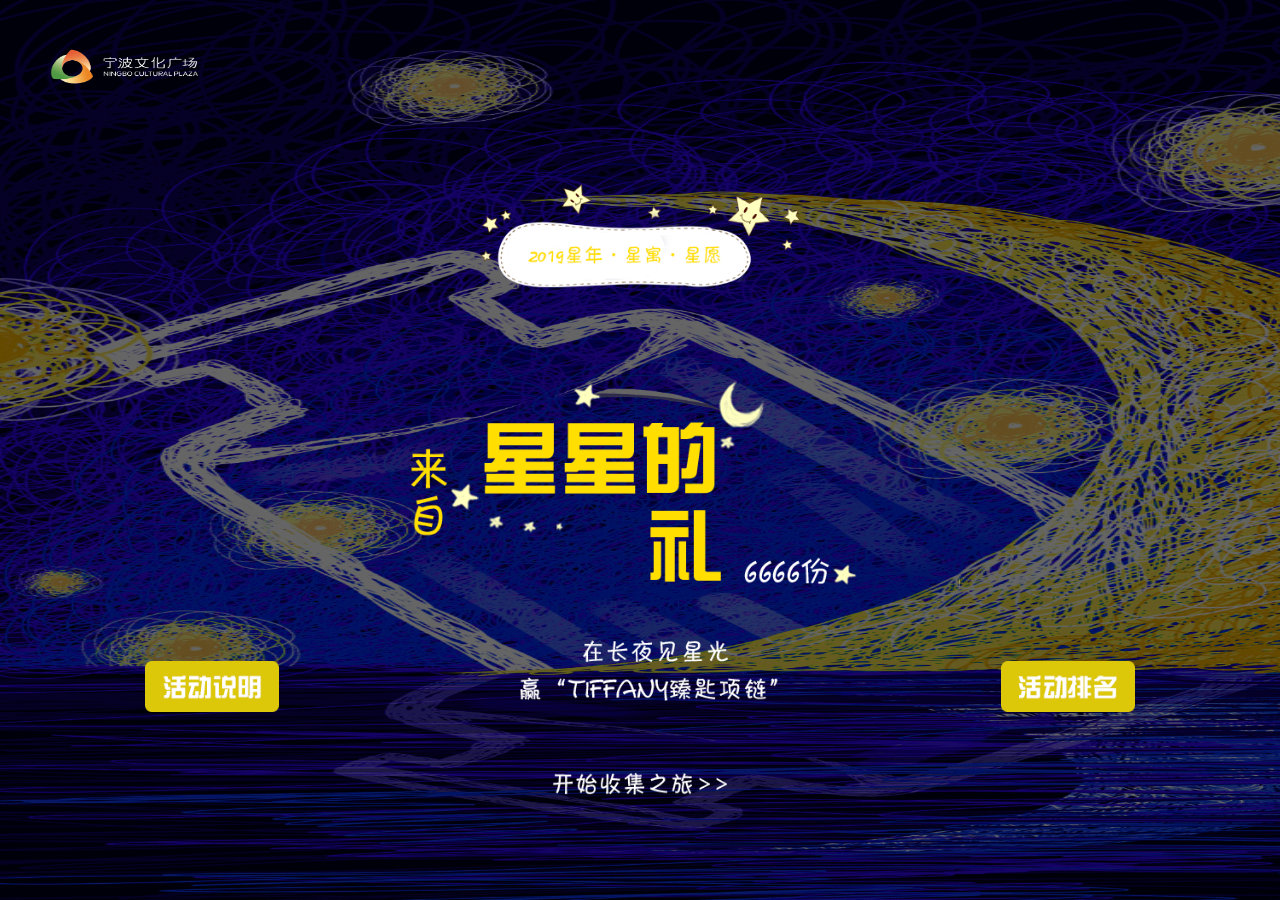
==== index.html @ 1168bd30 "页面完善" ====
<!DOCTYPE html>
<html lang="en">
<head>
    <meta charset="UTF-8">
    <title>来自星星的礼</title>
    <meta name="viewport" content="initial-scale=1,maximum-scale=1, minimum-scale=1">
</head>
<script src="./js/public.js"></script>
<link rel="stylesheet" href="./css/public.css">
<style>
    /* body{
         background: url("./img/rule/rule.jpg") center center no-repeat;
         background-size: 100% 100%;
     }*/
    .content{
        position: fixed;
        width: 100%;
        height: 100%;
        left: 0;
        top: 0;
        background:url("./img/index/background.png") center center no-repeat;
        background-size: 100% 100%;
    }
    .gameimg{
        position: absolute;
        top:-1rem;
    }
    .zhubiao{
        width: 7.5rem;
        height: 6.06rem;
        position: absolute;
        left: 50%;
        top: 20.46%;
        transform: translateX(-50%);
    }
    .btnlist{
        position: absolute;
        left: 0;
        top: 73.46%;
        width: 100%;
        padding: 0 1.7rem;
        box-sizing: border-box;
    }
    .btnlist img{
        width: 1.57rem;
        height: .6rem;
    }
    .startbtn{
        position: absolute;
        left: 50%;
        top: 85.83%;
        width: 2.04rem;
        height: .26rem;
        transform: translateX(-50%);
    }
</style>
<body>
<div class="content">
    <img src="./img/logo.png" alt="" class="logo">
    <img src="./img/index/zhubiao.png" alt="" class="zhubiao">
    <div class="btnlist flex between">
        <div class="detail"><img src="./img/index/detail.png" alt=""></div>
        <div class="ranking"><img src="./img/index/ranking.png" alt=""></div>
    </div>
    <div class="startbtn"><img src="./img/index/startbtn.png" alt="" style="width: 100%;height: 100%"></div>
</div>
</body>
</html>
<script src="./js/jquery.min.js"></script>
<script src="js/interfaceUrl.js"></script>
<script src="http://res.wx.qq.com/open/js/jweixin-1.4.0.js"></script>
<script>
    /*$.ajax({
        type:'post',
        url: USERMESSAGE.insertTicket,
        contentType: "application/json; charset=utf-8",
        data:JSON.stringify({data:location.href.split('#')[0]}),
        success: function (res) {
            if(res.code == 0){
                wx.config({
                    debug: false, // 开启调试模式,调用的所有api的返回值会在客户端alert出来，若要查看传入的参数，可以在pc端打开，参数信息会通过log打出，仅在pc端时才会打印。
                    appId: 'wxbc9237f3b7af03e7', // 必填，公众号的唯一标识
                    timestamp: res.data.timestamps, // 必填，生成签名的时间戳
                    nonceStr: res.data.noncestr, // 必填，生成签名的随机串
                    signature: res.data.signatura,// 必填，签名
                    jsApiList: ['onMenuShareAppMessage','onMenuShareTimeline'] // 必填，需要使用的JS接口列表
                })
            }
        },
    });
    wx.ready(function () {   //需在用户可能点击分享按钮前就先调用
        wx.onMenuShareAppMessage({
            title: '宁波文化广场-领航行动', // 分享标题
            desc: '快来一起探索吧', // 分享描述
            link: 'http://www.hulonghua.club/welcome/share.html', // 分享链接，该链接域名或路径必须与当前页面对应的公众号JS安全域名一致
            imgUrl: 'http://www.hulonghua.club/welcome/img/shareicon.png', // 分享图标
            type: 'link', // 分享类型,music、video或link，不填默认为link
            dataUrl: '', // 如果type是music或video，则要提供数据链接，默认为空
            success: function () {
// 用户点击了分享后执行的回调函数
                alert('分享成功')
            },cancel:function () {
                alert('取消分享')
            }
        });
        wx.onMenuShareTimeline({//朋友圈
            title: '宁波文化广场-领航行动', // 分享标题
            link: 'http://www.hulonghua.club/welcome/share.html', // 分享链接，该链接域名或路径必须与当前页面对应的公众号JS安全域名一致
            imgUrl: 'http://www.hulonghua.club/welcome/img/shareicon.png', // 分享图标
            success: function () {
                // 用户点击了分享后执行的回调函数
                // alert('成功')
                alert('分享成功')
            },cancel:function () {
                alert('取消分享')
            }
        })
    })*/

    //阻止微信浏览器滑动
    window.addEventListener('touchmove', e => e.preventDefault(), { passive: false })
    window.onload = function () {
        $('.startbtn').on('touchstart',function () {
            location.replace('./starintroduce.html');
        })
    }
</script>
---- css/public.css ----
*{
    margin: 0;
    padding: 0;
}
html,body{
    height: 100%;
}
img{
    display: block;
}
.flex{
    display: flex;
}
.cocenter{
    align-items: center;
}
.maincenter{
    justify-content: center;
}
.contentcenter{
    justify-content: center;
    align-items: center;
}
.around{
    justify-content: space-around;
}
.between{
    justify-content: space-between;
}
.culumn{
    flex-direction: column;
}
.logo{
    width: 1.82rem;
    height: .46rem;
    position: fixed;
    z-index: 999;
    left: .55rem;
    top: .55rem;
}
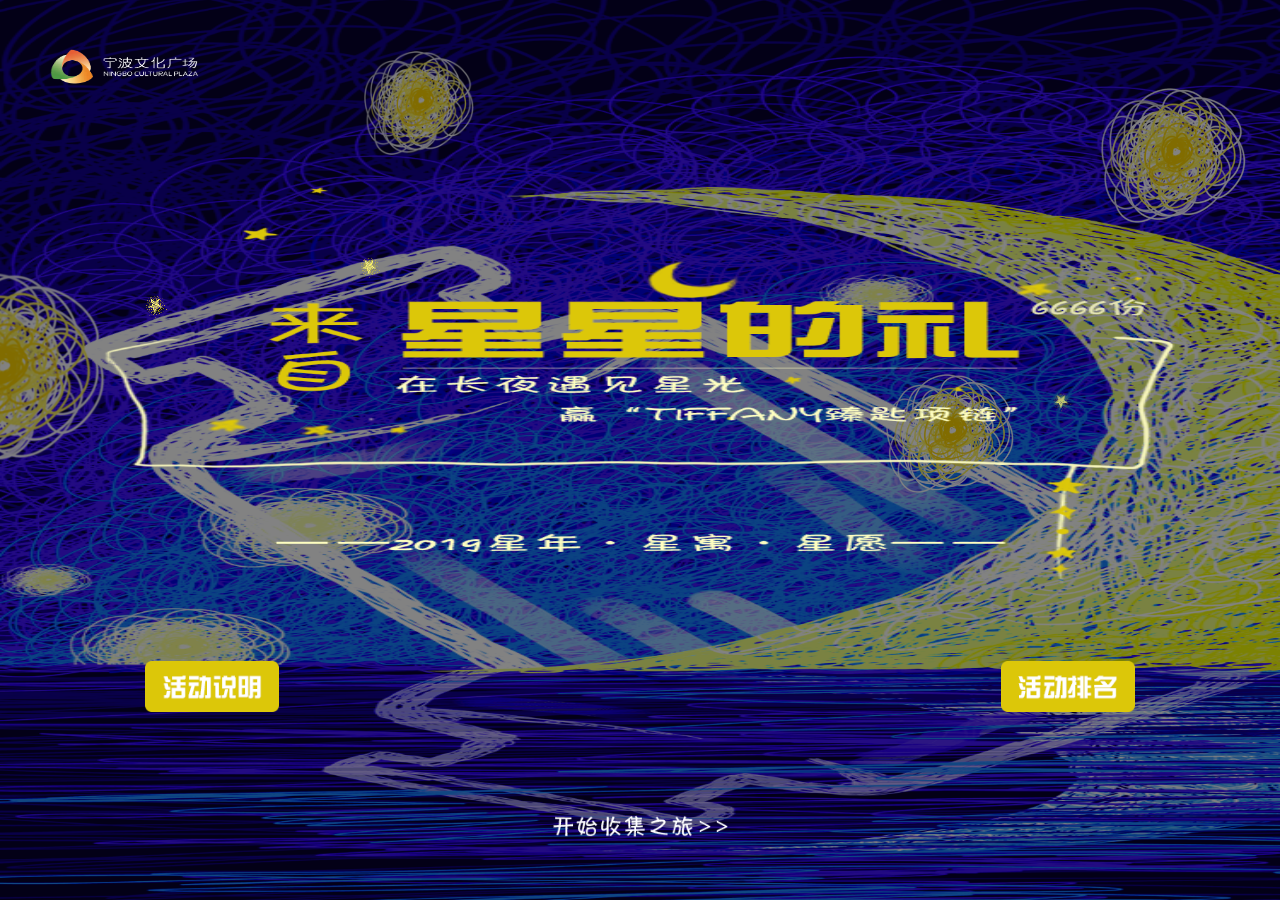
==== commit 6f125c93: "完善" ====
--- a/index.html
+++ b/index.html
@@ -18,20 +18,13 @@
         height: 100%;
         left: 0;
         top: 0;
-        background:url("./img/index/background.png") center center no-repeat;
+        background:url("./img/index/background1.png") center center no-repeat;
         background-size: 100% 100%;
     }
     .gameimg{
         position: absolute;
+        z-index: 2;
         top:-1rem;
-    }
-    .zhubiao{
-        width: 7.5rem;
-        height: 6.06rem;
-        position: absolute;
-        left: 50%;
-        top: 20.46%;
-        transform: translateX(-50%);
     }
     .btnlist{
         position: absolute;
@@ -40,6 +33,7 @@
         width: 100%;
         padding: 0 1.7rem;
         box-sizing: border-box;
+        z-index: 2;
     }
     .btnlist img{
         width: 1.57rem;
@@ -49,20 +43,146 @@
         position: absolute;
         left: 50%;
         top: 85.83%;
-        width: 2.04rem;
-        height: .26rem;
+        width: 3.04rem;
+        height: 1.26rem;
         transform: translateX(-50%);
+        z-index: 2;
+    }
+    .inputtelle{
+        width: 6.32rem;
+        height: 3.82rem;
+        background: #fff;
+        border-radius: .1rem;
+        position: absolute;
+        left: 50%;
+        top: 50%;
+        transform: translate(-50%,-50%);
+        display: none;
+        z-index: 2;
+    }
+    .indexinput{
+        display:block ;
+        height: .6rem;
+        width: 4rem;
+        outline: none;
+        border: 1px solid #f7e102;
+        border-radius: .1rem;
+        box-sizing: border-box;
+        padding: 0 .27rem;
+        font-size: .3rem;
+        margin: 0 auto;
+        margin-top: .7rem;
+    }
+    .indexbtn{
+        padding-top: .65rem;
+    }
+    .btntrue,.btnfalse{
+        width: .95rem;height: .45rem;
+        font-size: .3rem;
+        color: #ffde04;
+    }
+    .rankingshow{
+        width: 6.33rem;
+        height: 11.56rem;
+        border-radius: .1rem;
+        background: #fff;
+        position: absolute;
+        left: 50%;
+        top: 50%;
+        transform: translate(-50%,-50%);
+        display: none;
+        z-index: 2;
+    }
+    .rankinglist{
+        padding:.6rem .65rem 0 .65rem;
+        color: #fee103;
+        font-size: .3rem;
+    }
+    .rankinglist>div{
+        display: flex;
+        justify-content: space-between;
+        padding: .15rem 0;
+    }
+    .rankinglistbtn{
+        font-size: .35rem;
+        color: #fee103;
+        position: absolute;
+        z-index: 2;
+        height: .7rem;
+        width: 1.5rem;
+        left: 50%;
+        transform: translateX(-50%);
+        bottom: .2rem;
+    }
+    .starrotate{
+        position: absolute;
+        z-index: 2;
+        -webkit-animation:jsssb 20s linear infinite;
+        -moz-animation:jsssb 20s linear infinite;
+        -o-animation:jsssb 20s linear infinite;
+        animation:jsssb 20s linear infinite;
+    }
+    .lqbz{
+        position: absolute;
+        z-index: 0;
+        -webkit-animation:jsssb 20s linear infinite;
+        -moz-animation:jsssb 20s linear infinite;
+        -o-animation:jsssb 20s linear infinite;
+        animation:jsssb 20s linear infinite;
+    }
+    @keyframes jsssb
+    {
+        0%   {transform:rotateZ(0deg)}
+        /*50% {transform:rotateZ(180deg)}*/
+        100% {transform:rotateZ(360deg)}
+    }
+    @keyframes jsssb2
+    {
+        0%   {transform:rotateZ(0deg)}
+        /*50% {transform:rotateZ(180deg)}*/
+        100% {transform:rotateZ(-360deg)}
     }
 </style>
 <body>
 <div class="content">
     <img src="./img/logo.png" alt="" class="logo">
-    <img src="./img/index/zhubiao.png" alt="" class="zhubiao">
+    <!--<img src="./img/index/zhubiao.png" alt="" class="zhubiao">-->
+    <img src="./img/index/background2.png" alt="" style="position: absolute;z-index: 1;left: 0;top: 0;width: 100%;height: 100%">
+    <img src="./img/starrotate.gif" alt="" class="starrotate" style="left: 11.07%;top: 32.61%;width: .32rem;height: .32rem">
+    <img src="./img/starrotate.gif" alt="" class="starrotate" style="left: 27.87%;top: 28.34%;width: .3rem;height: .3rem">
+    <img src="./img/starrotate.gif" alt="" class="starrotate" style="left: 82%;top: 43.4%;width: .28rem;height: .28rem">
+    <img src="./img/index/lqbz.png" alt="" class="lqbz" style="left: -1.23rem;top: 30.28%;width: 2.46rem;height: 2.3rem">
+    <img src="./img/index/lqbz.png" alt="" class="lqbz" style="left: 28.4%;top: 5.62%;width: 1.3rem;height: 1.22rem">
+    <img src="./img/index/lqbz.png" alt="" class="lqbz" style="left: 86%;top: 9.75%;width: 1.7rem;height: 1.59rem">
+    <img src="./img/index/lqbz.png" alt="" class="lqbz" style="left: 69.2%;top: 41.53%;width: 1.5rem;height: 1.4rem">
     <div class="btnlist flex between">
         <div class="detail"><img src="./img/index/detail.png" alt=""></div>
         <div class="ranking"><img src="./img/index/ranking.png" alt=""></div>
     </div>
-    <div class="startbtn"><img src="./img/index/startbtn.png" alt="" style="width: 100%;height: 100%"></div>
+    <div class="startbtn flex contentcenter"><img src="./img/index/startbtn.png" alt="" style="width:2.04rem;height:.26rem"></div>
+    <div class="modal" style="position: fixed;width: 100%;height: 100%;background: rgba(0,0,0,0.5);left: 0;top: 0;display: none;z-index: 2">
+        <div class="inputtelle">
+            <p style="font-size: .3rem;text-align: center;padding-top: .75rem">请输入手机号查询实时账户及排名信息</p>
+            <input type="text" class="indexinput">
+            <div class="indexbtn flex around">
+                <div class="btnfalse flex contentcenter">取消</div>
+                <div class="btntrue flex contentcenter">确定</div>
+            </div>
+        </div>
+        <div class="rankingshow">
+            <p style="font-size: .3rem;text-align: center;padding-top: .41rem;color: #fee103">最高记录</p>
+            <div class="flex maincenter" style="align-items: baseline;padding-top: .53rem;color: #fee103">
+                <span class="yaoshinum" style="font-size: .72rem;color: #fee103;font-weight: bold">0</span>
+                <span style="font-size: .4rem;font-weight: bold;margin:0 .1rem ">x</span>
+                <img src="./img/index/yaoshi.png" alt="" style="width: .4rem;height: .44rem">
+            </div>
+            <div class="rankinglist">
+
+            </div>
+            <div class="rankinglistbtn flex contentcenter">关闭</div>
+        </div>
+    </div>
+
 </div>
 </body>
 </html>
@@ -70,11 +190,22 @@
 <script src="js/interfaceUrl.js"></script>
 <script src="http://res.wx.qq.com/open/js/jweixin-1.4.0.js"></script>
 <script>
-    /*$.ajax({
+    $('body').height($('body').height());
+    document.addEventListener('DOMContentLoaded', function () {
+        function audioAutoPlay() {
+            document.addEventListener("WeixinJSBridgeReady", function () {
+                indexbackmusic()
+                // document.querySelector('.musicaudio').play()
+                // document.querySelector('.musicaudio').pause()
+            }, false);
+        }
+        audioAutoPlay();
+    });
+    $.ajax({
         type:'post',
         url: USERMESSAGE.insertTicket,
         contentType: "application/json; charset=utf-8",
-        data:JSON.stringify({data:location.href.split('#')[0]}),
+        data:JSON.stringify({url:location.href.split('#')[0]}),
         success: function (res) {
             if(res.code == 0){
                 wx.config({
@@ -90,38 +221,78 @@
     });
     wx.ready(function () {   //需在用户可能点击分享按钮前就先调用
         wx.onMenuShareAppMessage({
-            title: '宁波文化广场-领航行动', // 分享标题
-            desc: '快来一起探索吧', // 分享描述
-            link: 'http://www.hulonghua.club/welcome/share.html', // 分享链接，该链接域名或路径必须与当前页面对应的公众号JS安全域名一致
+            title: '来自星星的礼', // 分享标题
+            desc: '6666份来自星星的礼，2019年前，预备追光！', // 分享描述
+            link: 'http://www.hulonghua.club/welcome/index.html', // 分享链接，该链接域名或路径必须与当前页面对应的公众号JS安全域名一致
             imgUrl: 'http://www.hulonghua.club/welcome/img/shareicon.png', // 分享图标
             type: 'link', // 分享类型,music、video或link，不填默认为link
             dataUrl: '', // 如果type是music或video，则要提供数据链接，默认为空
             success: function () {
 // 用户点击了分享后执行的回调函数
-                alert('分享成功')
-            },cancel:function () {
-                alert('取消分享')
+
             }
         });
         wx.onMenuShareTimeline({//朋友圈
-            title: '宁波文化广场-领航行动', // 分享标题
-            link: 'http://www.hulonghua.club/welcome/share.html', // 分享链接，该链接域名或路径必须与当前页面对应的公众号JS安全域名一致
+            title: '来自星星的礼', // 分享标题
+            link: 'http://www.hulonghua.club/welcome/index.html', // 分享链接，该链接域名或路径必须与当前页面对应的公众号JS安全域名一致
             imgUrl: 'http://www.hulonghua.club/welcome/img/shareicon.png', // 分享图标
             success: function () {
                 // 用户点击了分享后执行的回调函数
                 // alert('成功')
-                alert('分享成功')
-            },cancel:function () {
-                alert('取消分享')
+
             }
         })
-    })*/
+    })
 
     //阻止微信浏览器滑动
     window.addEventListener('touchmove', e => e.preventDefault(), { passive: false })
     window.onload = function () {
-        $('.startbtn').on('touchstart',function () {
-            location.replace('./starintroduce.html');
-        })
-    }
+
+    }
+    $('.startbtn').on('touchstart',function () {
+        location.replace('./starintroduce.html');
+    })
+    $(".ranking").on('touchstart',function (){
+        $(".modal").show();
+        $(".inputtelle").show();
+    })
+    $(".btnfalse").on('touchstart',function () {
+        $(".modal").hide();
+        $(".inputtelle").hide();
+    })
+    $(".btntrue").on('touchstart',function () {
+        if(/^((13[0-9])|(14[5,7,9])|(15([0-3]|[5-9]))|(166)|(17[0,1,3,5,6,7,8])|(18[0-9])|(19[8|9]))\d{8}$/.test($(".indexinput").val())){
+            $.ajax({
+                type:'post',
+                url: USERMESSAGE.query,
+                contentType: "application/json; charset=utf-8",
+                data:JSON.stringify({
+                    "mobile": $(".indexinput").val()
+                }),
+                success: function (res) {
+                    if(res.code == 0){
+                        var str = ''
+                        res.data.list.forEach(function(item,index){
+                            str+='<div><span>'+item.mobile+'</span><span>第'+(index+1)+'名</span></div>'
+                        })
+                        $(".rankinglist").html(str)
+                        $(".yaoshinum").text(res.data.myPowers)
+                        $(".inputtelle").hide();
+                        $(".rankingshow").show()
+                    }else{
+                        alert(res.msg)
+                    }
+                },
+            });
+
+        }else{
+            alert("手机号输入不正确")
+        }
+
+    })
+    //rankinglistbtn
+    $(".rankinglistbtn").on('touchstart',function () {
+        $(".modal").hide();
+        $(".rankingshow").hide()
+    })
 </script>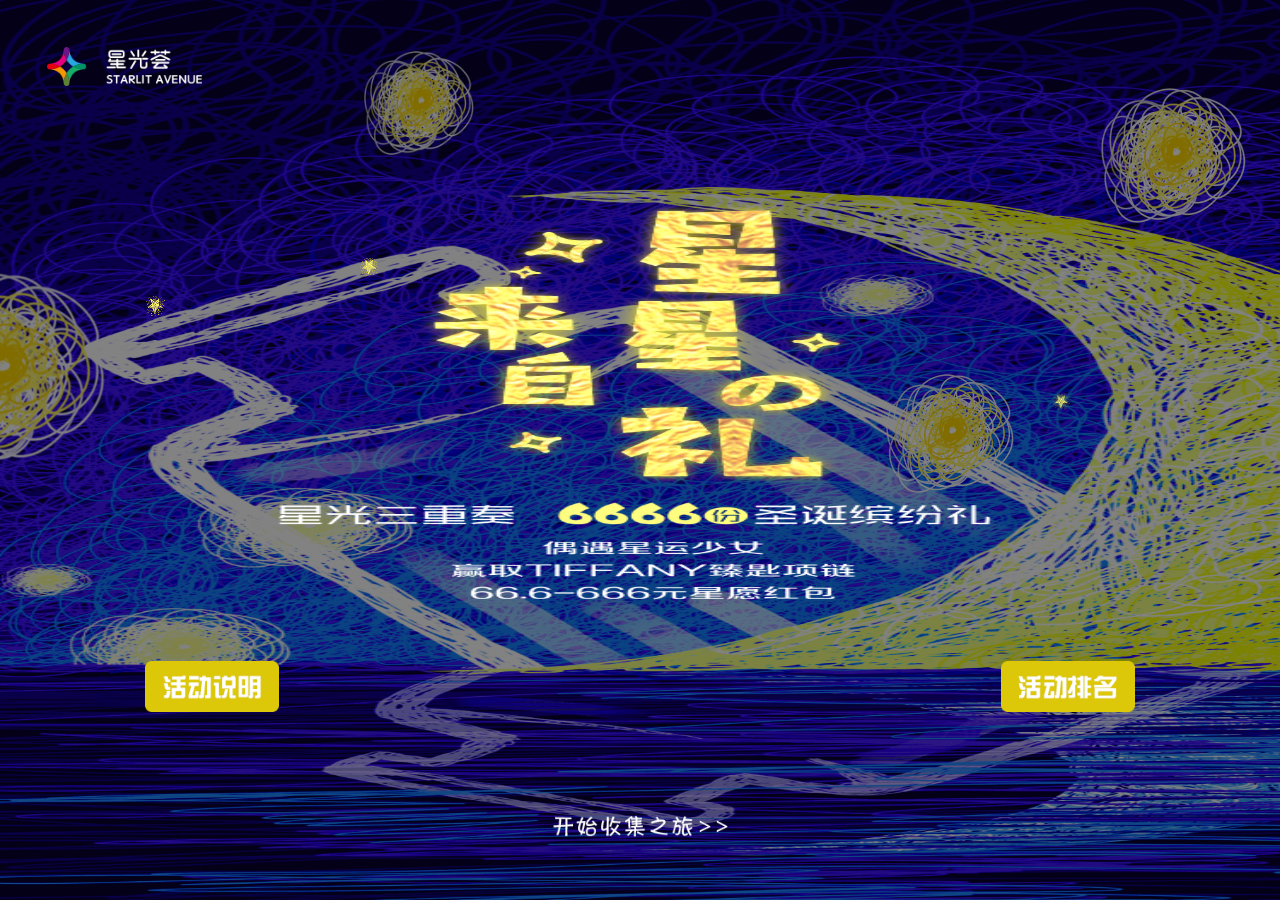
==== commit 2ea7f51e: "333" ====
--- a/index.html
+++ b/index.html
@@ -147,7 +147,7 @@
 <div class="content">
     <img src="./img/logo.png" alt="" class="logo">
     <!--<img src="./img/index/zhubiao.png" alt="" class="zhubiao">-->
-    <img src="./img/index/background2.png" alt="" style="position: absolute;z-index: 1;left: 0;top: 0;width: 100%;height: 100%">
+    <img src="./img/index/background3.png" alt="" style="position: absolute;z-index: 1;left: 0;top: 0;width: 100%;height: 100%">
     <img src="./img/starrotate.gif" alt="" class="starrotate" style="left: 11.07%;top: 32.61%;width: .32rem;height: .32rem">
     <img src="./img/starrotate.gif" alt="" class="starrotate" style="left: 27.87%;top: 28.34%;width: .3rem;height: .3rem">
     <img src="./img/starrotate.gif" alt="" class="starrotate" style="left: 82%;top: 43.4%;width: .28rem;height: .28rem">
@@ -260,6 +260,9 @@
         $(".modal").hide();
         $(".inputtelle").hide();
     })
+    $(".detail").on('touchstart',function () {
+        location.replace('./worddetail.html');
+    })
     $(".btntrue").on('touchstart',function () {
         if(/^((13[0-9])|(14[5,7,9])|(15([0-3]|[5-9]))|(166)|(17[0,1,3,5,6,7,8])|(18[0-9])|(19[8|9]))\d{8}$/.test($(".indexinput").val())){
             $.ajax({
